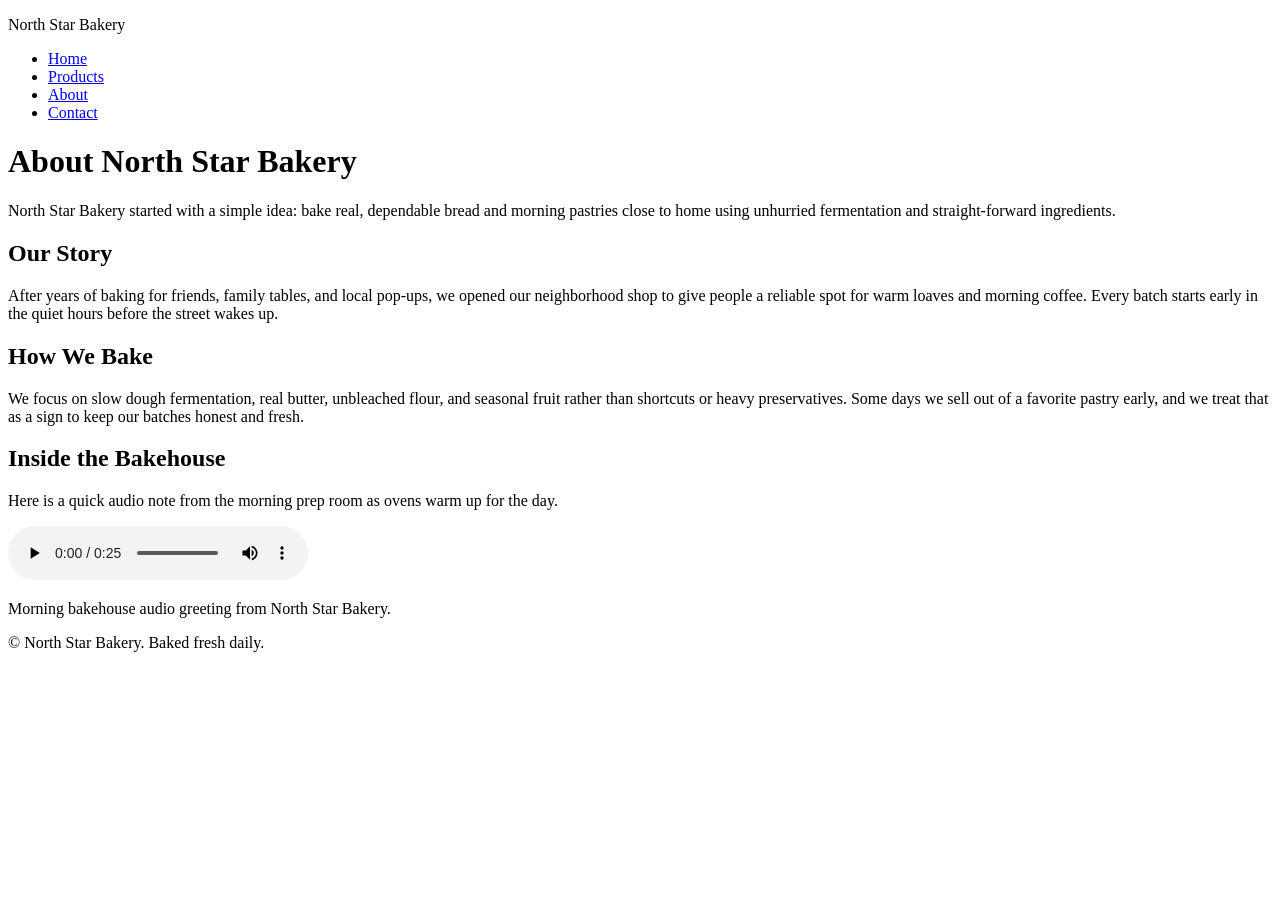
==== About.html @ 008b63fa "Add North Star Bakery HTML pages media" ====
<!DOCTYPE html>
<html lang="en">
<head>
  <meta charset="UTF-8">
  <meta name="viewport" content="width=device-width, initial-scale=1.0">
  <title>North Star Bakery | About Us</title>
</head>
<body>
  <header>
    <p>North Star Bakery</p>
    <nav aria-label="Main navigation">
      <ul>
        <li><a href="Index.html">Home</a></li>
        <li><a href="Products.html">Products</a></li>
        <li><a href="About.html">About</a></li>
        <li><a href="contact.html">Contact</a></li>
      </ul>
    </nav>
  </header>

  <main>
    <h1>About North Star Bakery</h1>
    <p>North Star Bakery started with a simple idea: bake real, dependable bread and morning pastries close to home using unhurried fermentation and straight-forward ingredients.</p>

    <section aria-labelledby="story-heading">
      <h2 id="story-heading">Our Story</h2>
      <p>After years of baking for friends, family tables, and local pop-ups, we opened our neighborhood shop to give people a reliable spot for warm loaves and morning coffee. Every batch starts early in the quiet hours before the street wakes up.</p>
    </section>

    <section aria-labelledby="philosophy-heading">
      <h2 id="philosophy-heading">How We Bake</h2>
      <p>We focus on slow dough fermentation, real butter, unbleached flour, and seasonal fruit rather than shortcuts or heavy preservatives. Some days we sell out of a favorite pastry early, and we treat that as a sign to keep our batches honest and fresh.</p>
    </section>

    <section aria-labelledby="media-heading">
      <h2 id="media-heading">Inside the Bakehouse</h2>
      <p>Here is a quick audio note from the morning prep room as ovens warm up for the day.</p>
      <audio controls>
        <source src="bakery-welcome_c.mp3" type="audio/mpeg">
        Your browser does not support the audio element.
      </audio>
      <p>Morning bakehouse audio greeting from North Star Bakery.</p>
    </section>
  </main>

  <footer>
    <p>&copy; North Star Bakery. Baked fresh daily.</p>
  </footer>
</body>
</html>
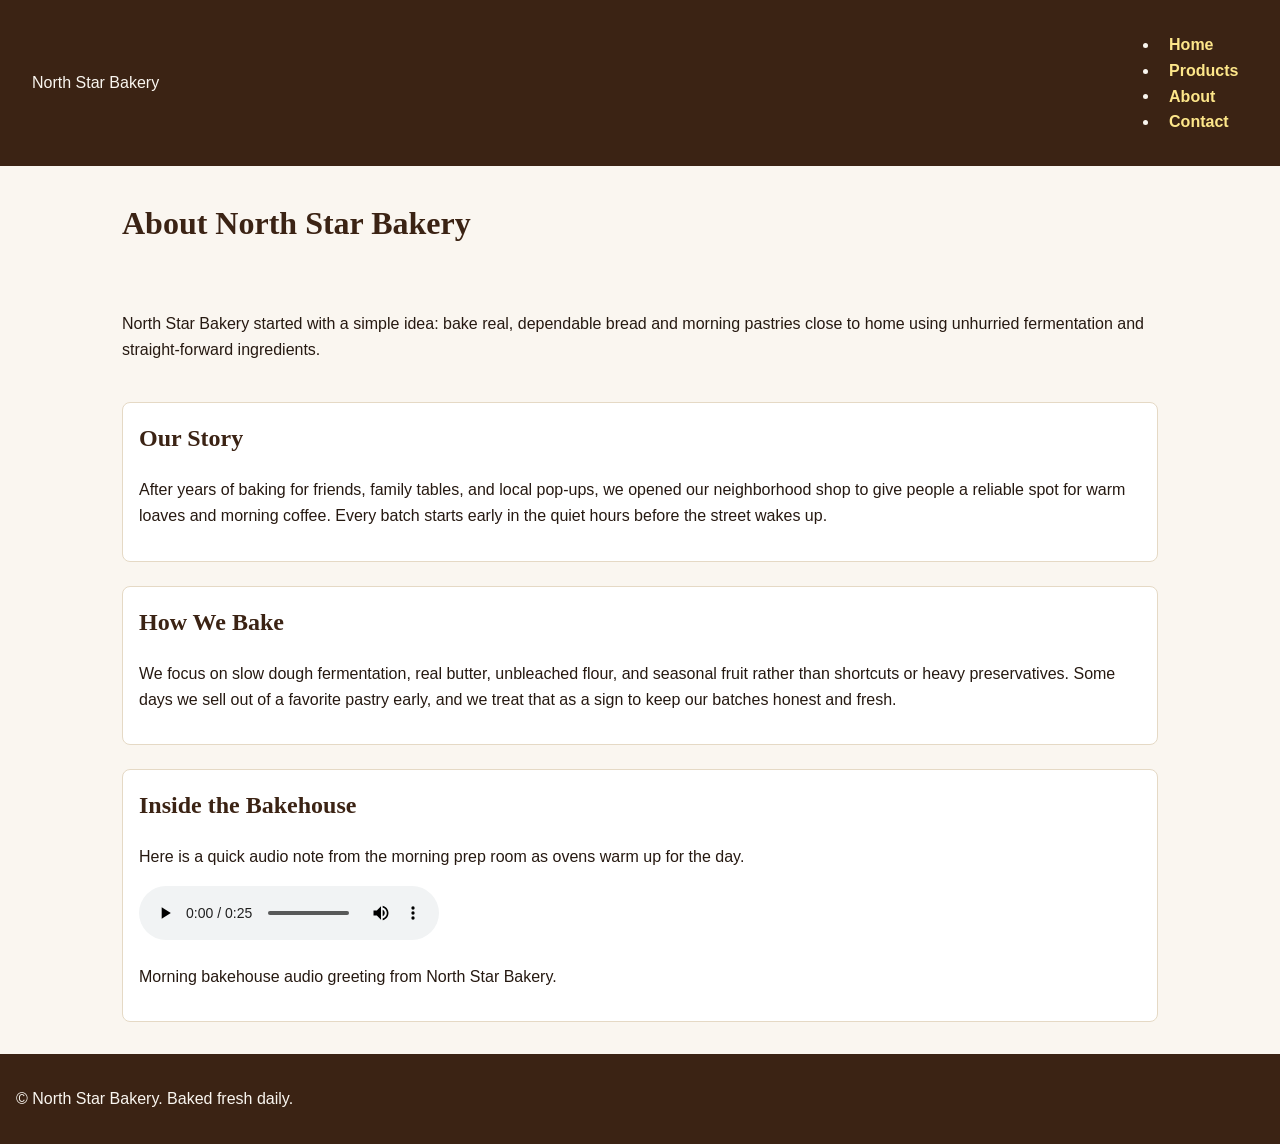
==== commit 834ae5d1: "Update About.html" ====
--- a/About.html
+++ b/About.html
@@ -4,6 +4,7 @@
   <meta charset="UTF-8">
   <meta name="viewport" content="width=device-width, initial-scale=1.0">
   <title>North Star Bakery | About Us</title>
+  <link rel="stylesheet" href="Styles.css">
 </head>
 <body>
   <header>
--- a/Styles.css
+++ b/Styles.css
@@ -0,0 +1,120 @@
+/* Mobile-first base styles */
+* {
+  box-sizing: border-box;
+}
+
+body {
+  margin: 0;
+  padding: 0;
+  font-family: Arial, Helvetica, sans-serif;
+  background-color: #FAF6F0;
+  color: #261911;
+  line-height: 1.6;
+}
+
+h1, h2, h3 {
+  font-family: Georgia, serif;
+  color: #3B2314;
+  margin-top: 0;
+}
+
+header, footer {
+  background-color: #3B2314;
+  color: #FAF6F0;
+  padding: 1rem;
+}
+
+header h1, footer p {
+  color: #FAF6F0;
+}
+
+nav {
+  display: flex;
+  flex-wrap: wrap;
+  gap: 0.75rem;
+  margin-top: 0.5rem;
+}
+
+nav a {
+  color: #FDE68A;
+  text-decoration: none;
+  font-weight: bold;
+  padding: 0.35rem 0.6rem;
+  border-radius: 4px;
+}
+
+nav a:hover {
+  background-color: #B45309;
+  color: #FFFFFF;
+}
+
+main {
+  max-width: 1100px;
+  margin: 0 auto;
+  padding: 1.25rem;
+  display: flex;
+  flex-direction: column;
+  gap: 1.5rem;
+}
+
+section, figure {
+  background-color: #FFFFFF;
+  border: 1px solid #E5D9C5;
+  border-radius: 8px;
+  padding: 1rem;
+  margin: 0;
+}
+
+img, video {
+  max-width: 100%;
+  height: auto;
+  display: block;
+}
+
+form {
+  display: flex;
+  flex-direction: column;
+  gap: 0.75rem;
+}
+
+label {
+  font-weight: bold;
+  color: #3B2314;
+}
+
+input, textarea, button {
+  font-family: inherit;
+  font-size: 1rem;
+  padding: 0.6rem;
+  border-radius: 4px;
+  border: 1px solid #8C6D53;
+}
+
+button {
+  background-color: #B45309;
+  color: #FFFFFF;
+  border: none;
+  font-weight: bold;
+  cursor: pointer;
+  align-self: flex-start;
+  padding: 0.7rem 1.25rem;
+}
+
+/* Larger screen layout adjustment */
+@media (min-width: 768px) {
+  header {
+    display: flex;
+    justify-content: space-between;
+    align-items: center;
+    padding: 1rem 2rem;
+  }
+
+  nav {
+    margin-top: 0;
+    gap: 1.25rem;
+  }
+
+  main {
+    padding: 2rem;
+  }
+}
